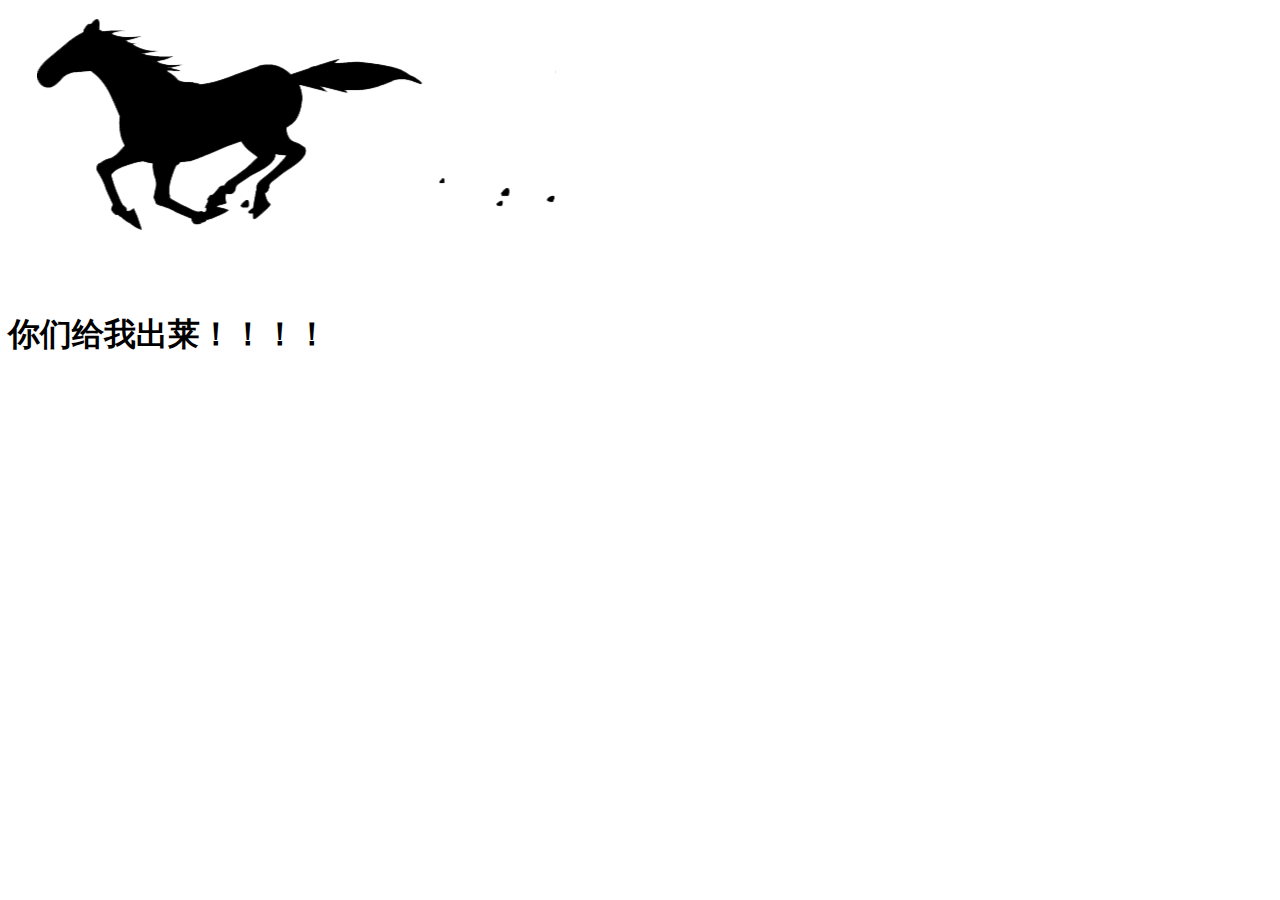
==== index.html @ 98a69319 "2333" ====
<!DOCTYPE html>
<html lang="en">
<head>
<meta charset="UTF-8">
<meta name="viewport" content="width=device-width, initial-scale=1.0">
<meta http-equiv="X-UA-Compatible" content="ie=edge">

<title>马莱猴出！！</title>
</head>
<body>

<canvas id="mycanvas" width="612" height="280"></canvas>

<script type="text/javascript" src="js/easeljs.min.js"></script>
<script type="text/javascript">
var stage = new createjs.Stage("mycanvas")
createjs.Ticker.addEventListener("tick", stageBreakHandler);
var img =  new Image()
img.src = "img/horse.png"
img.onload = function(){
	var ss = new createjs.SpriteSheet({
		"images": ["img/horse.png"], 
		"frames": [
			[519,1352,468,225,0,-39.5,-6.05],
			[525,694,405,225,0,-39.5,-6.05],
			[402,1577,398,241,0,-37.5,-9.05],
			[0,1565,402,239,0,-33.5,-8.05],
			[521,920,430,233,0,-23.5,-14.05],
			[520,0,465,228,0,-7.5,-22.05],
			[515,238,479,228,0,-8.5,-24.05],
			[508,470,500,224,0,-2.5,-26.05],
			[0,470,508,231,0,-5.5,-20.05],
			[0,238,515,232,0,-9.5,-17.05],
			[0,0,520,238,0,-12.5,-11.05],
			[0,920,521,219,0,-18.5,-11.05],
			[0,701,525,219,0,-18.5,-11.05],
			[0,1352,519,213,0,-28.5,-10.05],
			[0,1139,520,213,0,-28.5,-10.05]
		],
		"animations" : {
			"run": [0,14,"run"]
		}
	})

	var sp = new createjs.Sprite(ss,"run")
	stage.addChild(sp)
	stage.update();
}

function stageBreakHandler(event){
	stage.update();
}
</script>
<div style="text-align:center;clear:both;">
<script src="/gg_bd_ad_720x90.js" type="text/javascript"></script>
<script src="/follow.js" type="text/javascript"></script>
</div>
<div><h1>你们给我出莱！！！！</h1></div>
</body>
</html>
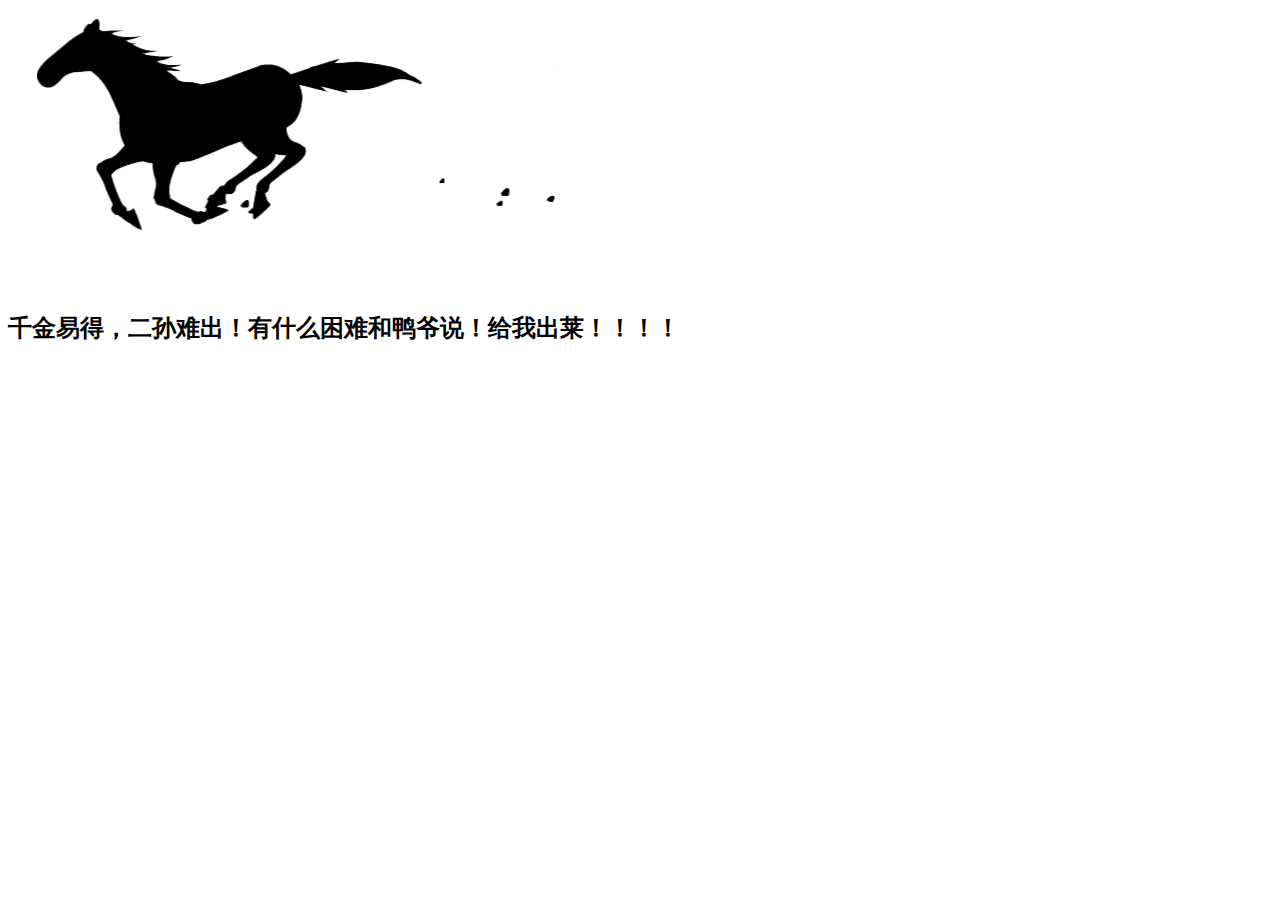
==== commit ac86d468: "Update index.html" ====
--- a/index.html
+++ b/index.html
@@ -55,6 +55,6 @@
 <script src="/gg_bd_ad_720x90.js" type="text/javascript"></script>
 <script src="/follow.js" type="text/javascript"></script>
 </div>
-<div><h1>你们给我出莱！！！！</h1></div>
+<div><h2>千金易得，二孙难出！有什么困难和鸭爷说！给我出莱！！！！</h2></div>
 </body>
-</html>+</html>
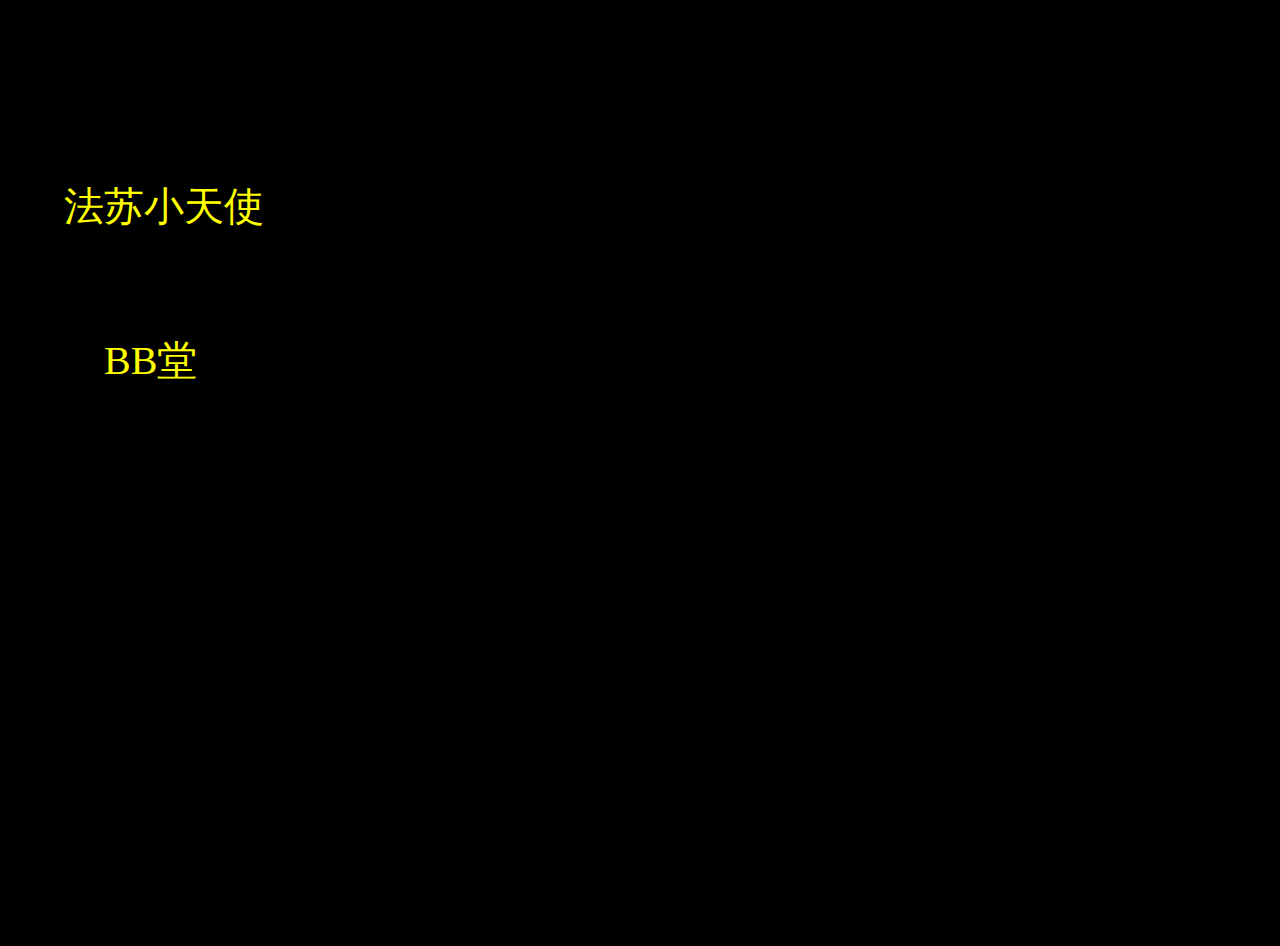
==== commit 9c52c5e4: "2333" ====
--- a/index.html
+++ b/index.html
@@ -1,60 +1,90 @@
 <!DOCTYPE html>
 <html lang="en">
 <head>
-<meta charset="UTF-8">
-<meta name="viewport" content="width=device-width, initial-scale=1.0">
-<meta http-equiv="X-UA-Compatible" content="ie=edge">
+    <meta charset="UTF-8">
+    <title>导航页</title>
+    <style>
+        body{
+            background-color: #000;
+        }
+        span{
+            background:  url("star.png")  no-repeat;
+            background-size: 100% 100%;
+            width: 60px;
+            height: 60px;
+            position:absolute;
+            animation: flash 1s alternate infinite;
+            transition: all 1s;
+        }
+        span:hover{
+            transform: rotate(180deg) scale(1.5,1.5) !important;
+        }
 
-<title>马莱猴出！！</title>
+        @keyframes flash {
+            0%{opacity: 0}
+            100%{opacity: 1}
+        }
+        a{
+            font-size: 40px;
+            color: yellow;
+            position: absolute;
+            transition: all 1s;
+            cursor: pointer;
+            text-decoration: none;
+        }
+        a:hover{
+            transform: scale(3,3);
+        }
+    </style>
 </head>
 <body>
+</body>
+<script>
+    var width=document.documentElement.clientWidth;
+    var height=document.documentElement.clientHeight;
+    console.log(width);
+    console.log(height);
+    for (var i=0;i<100;i++){
+    var span=document.createElement('span');
+    var x=Math.random()*width;
+    var y=Math.random()*height;
+    var scale=Math.random();
+    var delay=Math.random()*1.5;
+    span.style.left=x+'px';
+    span.style.top=y+'px';
+    span.style.transform='scale('+scale+')';
+    span.style.animationDelay=delay+'s';
+    document.body.append(span);
+    }
+    var a=document.createElement('a');
+    var b=document.createElement('a');
+    a.innerText='BB堂';
+    b.innerText='法苏小天使';
+    a.href='https://breadduck.github.io/BB-malaihouchu/';
+    b.href='fasu.html';
+    var num=Math.random()*0.6;
+    var num2=Math.random()*0.8;
+    var dis=num*200;
+    var dis2=num2*200;
+    a.style.left=dis+'px';
+    a.style.top=num*height+'px';
+    b.style.left=dis2+'px';
+    b.style.top=num2*height+'px';
+    document.body.append(a,b);
+    timer= setInterval(function () {
+    dis+=5;
+    if (dis>(width-300)){
+    clearInterval(timer);
+    }
+    a.style.left=dis+'px';
+    },100);
+    timer2= setInterval(function () {
+        dis2+=4;
+        if (dis>(width-300)){
+            clearInterval(timer2);
+        }
+        b.style.left=dis2+'px';
+    },100);
 
-<canvas id="mycanvas" width="612" height="280"></canvas>
-
-<script type="text/javascript" src="js/easeljs.min.js"></script>
-<script type="text/javascript">
-var stage = new createjs.Stage("mycanvas")
-createjs.Ticker.addEventListener("tick", stageBreakHandler);
-var img =  new Image()
-img.src = "img/horse.png"
-img.onload = function(){
-	var ss = new createjs.SpriteSheet({
-		"images": ["img/horse.png"], 
-		"frames": [
-			[519,1352,468,225,0,-39.5,-6.05],
-			[525,694,405,225,0,-39.5,-6.05],
-			[402,1577,398,241,0,-37.5,-9.05],
-			[0,1565,402,239,0,-33.5,-8.05],
-			[521,920,430,233,0,-23.5,-14.05],
-			[520,0,465,228,0,-7.5,-22.05],
-			[515,238,479,228,0,-8.5,-24.05],
-			[508,470,500,224,0,-2.5,-26.05],
-			[0,470,508,231,0,-5.5,-20.05],
-			[0,238,515,232,0,-9.5,-17.05],
-			[0,0,520,238,0,-12.5,-11.05],
-			[0,920,521,219,0,-18.5,-11.05],
-			[0,701,525,219,0,-18.5,-11.05],
-			[0,1352,519,213,0,-28.5,-10.05],
-			[0,1139,520,213,0,-28.5,-10.05]
-		],
-		"animations" : {
-			"run": [0,14,"run"]
-		}
-	})
-
-	var sp = new createjs.Sprite(ss,"run")
-	stage.addChild(sp)
-	stage.update();
-}
-
-function stageBreakHandler(event){
-	stage.update();
-}
 </script>
-<div style="text-align:center;clear:both;">
-<script src="/gg_bd_ad_720x90.js" type="text/javascript"></script>
-<script src="/follow.js" type="text/javascript"></script>
-</div>
-<div><h2>千金易得，二孙难出！有什么困难和鸭爷说！给我出莱！！！！</h2></div>
-</body>
-</html>
+</html>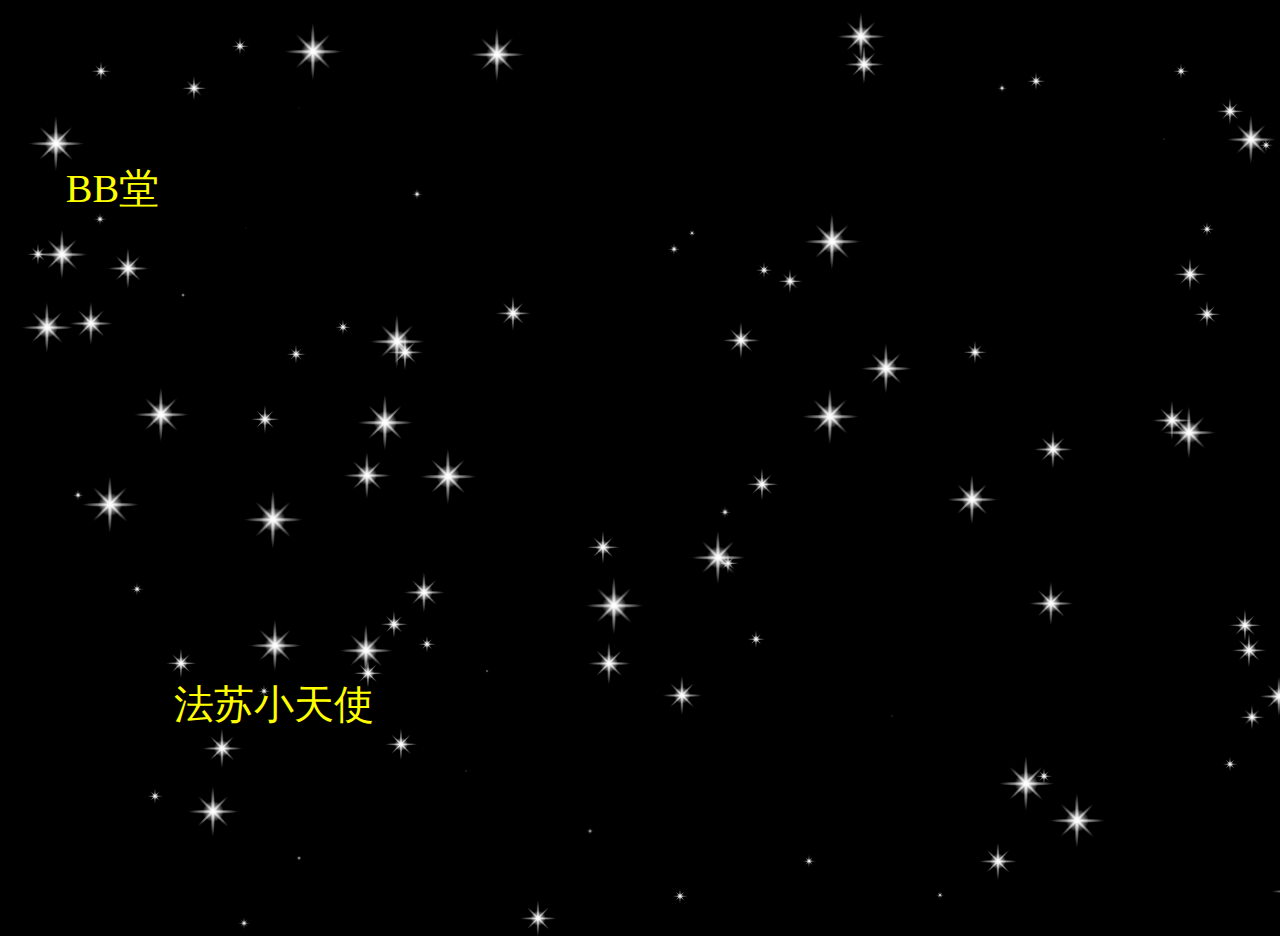
==== commit f62ab38b: "232323" ====
--- a/index.html
+++ b/index.html
@@ -1,4 +1,4 @@
-<!DOCTYPE html>
+﻿<!DOCTYPE html>
 <html lang="en">
 <head>
     <meta charset="UTF-8">
@@ -8,7 +8,7 @@
             background-color: #000;
         }
         span{
-            background:  url("star.png")  no-repeat;
+            background:  url("image/star.png")  no-repeat;
             background-size: 100% 100%;
             width: 60px;
             height: 60px;
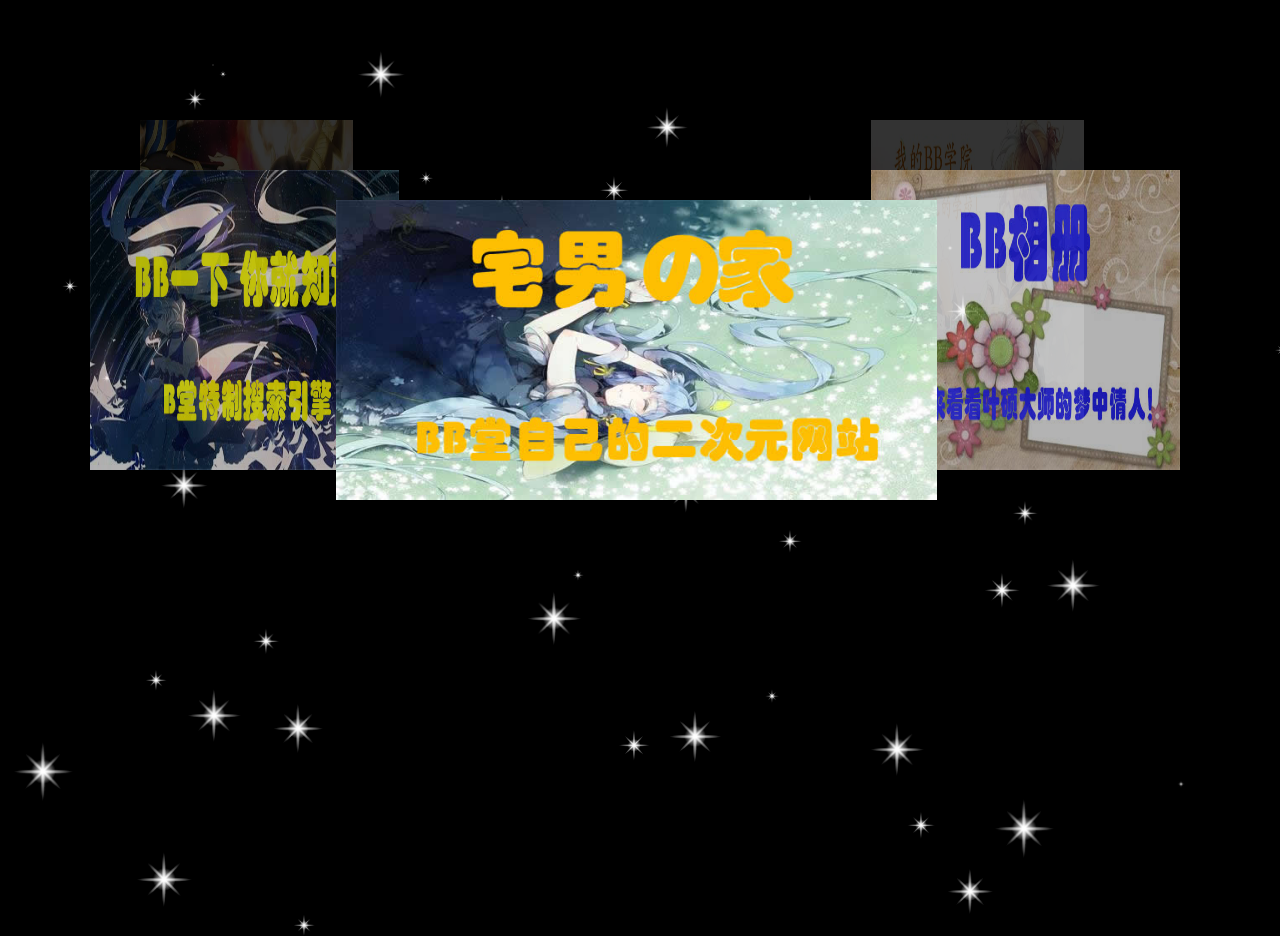
==== commit fba1ae30: "some change" ====
--- a/index.html
+++ b/index.html
@@ -1,14 +1,55 @@
-﻿<!DOCTYPE html>
+<!DOCTYPE html>
 <html lang="en">
 <head>
     <meta charset="UTF-8">
-    <title>导航页</title>
+    <title>BB堂导航</title>
+    <link rel="icon" href="index-image/bb.gif">
     <style>
+        * {
+            padding: 0;
+            margin: 0;
+            border: 0;
+            list-style: none;
+        }
         body{
             background-color: #000;
         }
+        #box{
+            width: 1200px;
+            height: 460px;
+            margin: 100px auto;
+            position: relative;
+        }
+        img{
+            width: 800px;
+            height: 300px;
+            position: absolute;
+        }
+        img:hover{
+            cursor: pointer;
+        }
+        #pre, #next{
+            width: 76px;
+            height: 112px;
+            margin-top: -56px;
+            position: absolute;
+            top: 50%;
+            cursor: pointer;
+            z-index: 99;
+        }
+        #pre{
+            background: url("index-image/prev.png") no-repeat;
+            left: 0;
+        }
+        #next{
+            background: url("index-image/next.png") no-repeat;
+            right: 0;
+        }
+        #ctrl{
+            opacity: 0;
+        }
         span{
-            background:  url("image/star.png")  no-repeat;
+            background:  url("index-image/star.png")  no-repeat;
             background-size: 100% 100%;
             width: 60px;
             height: 60px;
@@ -38,53 +79,41 @@
     </style>
 </head>
 <body>
-</body>
+<div id="box">
+    <div id="img">
+        <img src="index-image/1.jpg" id="img1">
+        <img src="index-image/2.jpg" id="img2">
+        <img src="index-image/3.jpg" id="img3">
+        <img src="index-image/4.jpg" id="img4">
+        <img src="index-image/5.jpg" id="img5">
+    </div>
+    <div id="ctrl">
+        <div id="pre"></div>
+        <div id="next"></div>
+    </div>
+    
+</div>
+<script src="index-js/JS.js"></script>
 <script>
+    //星星海的特效
     var width=document.documentElement.clientWidth;
     var height=document.documentElement.clientHeight;
-    console.log(width);
-    console.log(height);
-    for (var i=0;i<100;i++){
-    var span=document.createElement('span');
-    var x=Math.random()*width;
-    var y=Math.random()*height;
-    var scale=Math.random();
-    var delay=Math.random()*1.5;
-    span.style.left=x+'px';
-    span.style.top=y+'px';
-    span.style.transform='scale('+scale+')';
-    span.style.animationDelay=delay+'s';
-    document.body.append(span);
+
+    for (var i=0;i<50;i++){
+        var span=document.createElement('span');
+        var x=Math.random()*width;
+        var y=Math.random()*height;
+        var scale=Math.random();
+        var delay=Math.random()*1.5;
+        span.style.left=x+'px';
+        span.style.top=y+'px';
+        span.style.transform='scale('+scale+')';
+        span.style.animationDelay=delay+'s';
+        document.body.append(span);
     }
-    var a=document.createElement('a');
-    var b=document.createElement('a');
-    a.innerText='BB堂';
-    b.innerText='法苏小天使';
-    a.href='https://breadduck.github.io/BB-malaihouchu/';
-    b.href='fasu.html';
-    var num=Math.random()*0.6;
-    var num2=Math.random()*0.8;
-    var dis=num*200;
-    var dis2=num2*200;
-    a.style.left=dis+'px';
-    a.style.top=num*height+'px';
-    b.style.left=dis2+'px';
-    b.style.top=num2*height+'px';
-    document.body.append(a,b);
-    timer= setInterval(function () {
-    dis+=5;
-    if (dis>(width-300)){
-    clearInterval(timer);
-    }
-    a.style.left=dis+'px';
-    },100);
-    timer2= setInterval(function () {
-        dis2+=4;
-        if (dis>(width-300)){
-            clearInterval(timer2);
-        }
-        b.style.left=dis2+'px';
-    },100);
+
+
 
 </script>
+</body>
 </html>